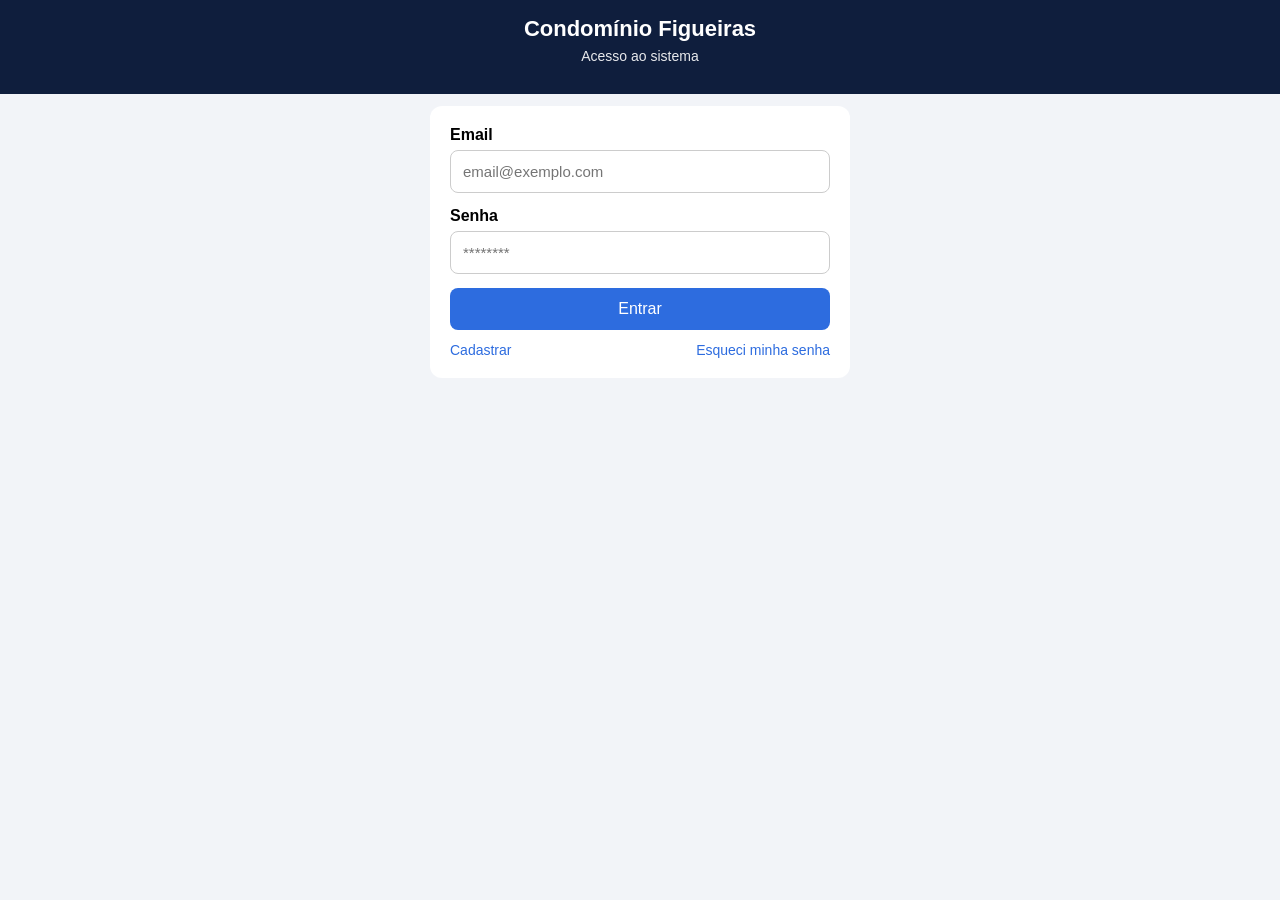
==== index.html @ 36b79e79 "Primeiro commit - projeto inicial" ====
<!DOCTYPE html>
<html lang="pt-BR">
<head>
  <meta charset="UTF-8">
  <title>Login - Condomínio Figueiras</title>
  <meta name="viewport" content="width=device-width, initial-scale=1.0">
  <link rel="stylesheet" href="style.css">
</head>
<body>

<header class="top-bar">
  <div class="top-content">
    <h1 class="title">Condomínio Figueiras</h1>
    <p class="welcome">Acesso ao sistema</p>
  </div>
</header>

<section class="home">
  <div class="card">

    <label>Email</label>
    <input
      type="email"
      id="email"
      placeholder="email@exemplo.com"
    >

    <label>Senha</label>
    <input
      type="password"
      id="senha"
      placeholder="********"
    >

    <button onclick="entrar()">Entrar</button>

    <div class="links">
      <a onclick="cadastrar()">Cadastrar</a>
      <a onclick="esqueciSenha()">Esqueci minha senha</a>
    </div>

  </div>
</section>

<script>
  const API_URL = "http://192.168.0.7:8000";

  async function entrar() {
    const email = document.getElementById("email").value;
    const senha = document.getElementById("senha").value;

    if (!email || !senha) {
      alert("Preencha email e senha");
      return;
    }

    try {
      const response = await fetch(`${API_URL}/login`, {
        method: "POST",
        headers: { "Content-Type": "application/json" },
        body: JSON.stringify({
          email: email,
          password: senha
        })
      });

      const data = await response.json();

      if (!response.ok) {
        alert(data.detail);
        return;
      }

      window.location.href = "home.html";

    } catch (error) {
      alert("Erro ao conectar com o servidor");
      console.error(error);
    }
  }

  async function cadastrar() {
    const email = document.getElementById("email").value;
    const senha = document.getElementById("senha").value;

    if (!email || !senha) {
      alert("Preencha email e senha para cadastrar");
      return;
    }

    try {
      const response = await fetch(`${API_URL}/register`, {
        method: "POST",
        headers: { "Content-Type": "application/json" },
        body: JSON.stringify({
          email: email,
          password: senha
        })
      });

      const data = await response.json();

      if (!response.ok) {
        alert(data.detail);
        return;
      }

      alert("Cadastro realizado com sucesso! Agora faça login.");

    } catch (error) {
      alert("Erro ao conectar com o servidor");
      console.error(error);
    }
  }

  function esqueciSenha() {
    alert("Recuperação de senha será implementada futuramente.");
  }
</script>

</body>
</html>
---- style.css ----
/* ===== RESET ===== */
* {
  box-sizing: border-box;
  font-family: Arial, Helvetica, sans-serif;
}

body {
  margin: 0;
  background: #f2f4f8;
}

/* ===== HEADER ===== */
.top-bar {
  background: #0f1e3d;
  color: #fff;
  padding: 16px 20px;
}

.top-content {
  max-width: 420px;
  margin: 0 auto;
  text-align: center;
}

.title {
  margin: 0;
  font-size: 22px;
}

.welcome {
  margin-top: 6px;
  font-size: 14px;
  opacity: 0.9;
}

/* ===== CONTEÚDO ===== */
.home {
  padding: 12px 20px;
}

/* ===== LISTA DE CARDS (HOME) ===== */
.menu-list {
  max-width: 420px;
  margin: 20px auto 0; /* 👈 AQUI está o ajuste */
}

.menu-item {
  background: #fff;
  padding: 14px;
  margin-bottom: 12px;
  border-radius: 10px;
  text-align: center;
  cursor: pointer;
  font-weight: bold;
}

.menu-item:hover {
  background: #e9eef9;
}

/* ===== CARD PADRÃO ===== */
.card {
  background: #fff;
  border-radius: 12px;
  padding: 20px;
  max-width: 420px;
  margin: 0 auto;
}

/* ===== FORM ===== */
label {
  display: block;
  margin-bottom: 6px;
  font-weight: bold;
}

input,
textarea {
  width: 100%;
  padding: 12px;
  margin-bottom: 14px;
  border-radius: 8px;
  border: 1px solid #ccc;
  font-size: 15px;
}

textarea {
  min-height: 150px;
  resize: vertical;
}

/* ===== BOTÕES ===== */
button {
  width: 100%;
  padding: 12px;
  border: none;
  border-radius: 8px;
  background: #2d6cdf;
  color: #fff;
  font-size: 16px;
  cursor: pointer;
}

button:hover {
  opacity: 0.9;
}

/* ===== LINKS (LOGIN) ===== */
.links {
  display: flex;
  justify-content: space-between;
  margin-top: 12px;
}

.links a {
  font-size: 14px;
  color: #2d6cdf;
  cursor: pointer;
  text-decoration: none;
}

/* ===== BOTÃO VOLTAR PADRÃO ===== */
.btn-voltar {
  background: #555;
  max-width: 420px;
  margin: 16px auto 0;
  display: block;
}

/* ===== BOTÃO VOLTAR PEQUENO ===== */
.btn-voltar-pequeno {
  width: auto;
  padding: 10px 24px;
  margin: 16px auto 0;
  display: block;
  background: #555;
  font-size: 14px;
}
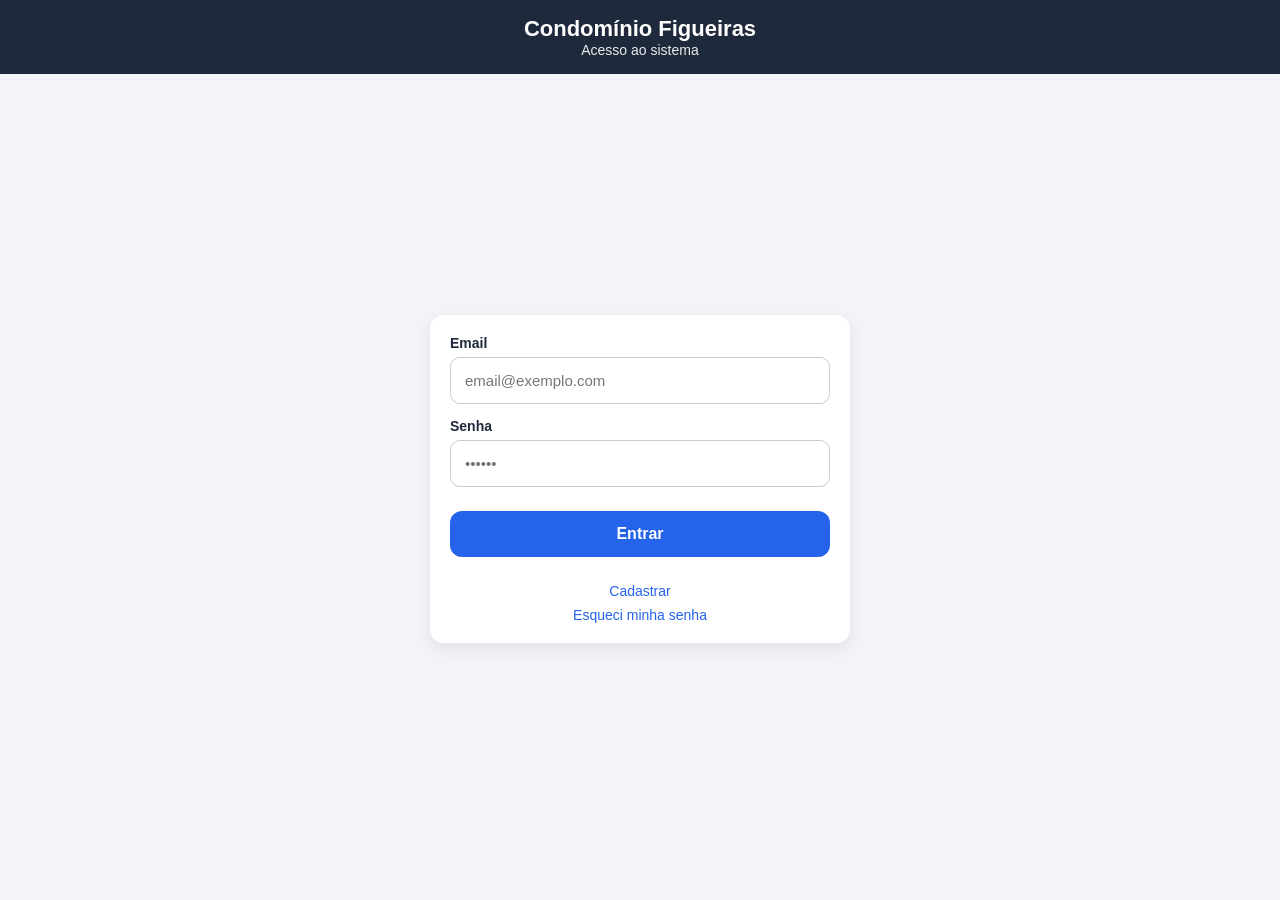
==== commit 795941ac: "Finaliza fluxo de mensagens e reservas com feedback de sucesso e validação de datas" ====
--- a/index.html
+++ b/index.html
@@ -16,23 +16,19 @@
 </header>
 
 <section class="home">
-  <div class="card">
+  <div class="card login-card">
 
-    <label>Email</label>
-    <input
-      type="email"
-      id="email"
-      placeholder="email@exemplo.com"
-    >
+    <div class="field">
+      <label>Email</label>
+      <input type="email" id="email" placeholder="email@exemplo.com">
+    </div>
 
-    <label>Senha</label>
-    <input
-      type="password"
-      id="senha"
-      placeholder="********"
-    >
+    <div class="field">
+      <label>Senha</label>
+      <input type="password" id="senha" placeholder="••••••">
+    </div>
 
-    <button onclick="entrar()">Entrar</button>
+    <button class="primary-btn" onclick="entrar()">Entrar</button>
 
     <div class="links">
       <a onclick="cadastrar()">Cadastrar</a>
@@ -43,11 +39,15 @@
 </section>
 
 <script>
-  const API_URL = "http://192.168.0.7:8000";
+  // 👉 API funciona no PC (localhost) e no celular (IP da rede)
+  const API_URL =
+    location.hostname === "localhost" || location.hostname === "127.0.0.1"
+      ? "http://127.0.0.1:8000"
+      : "http://192.168.0.7:8000"; // ⚠️ confirme se este é seu IP
 
   async function entrar() {
-    const email = document.getElementById("email").value;
-    const senha = document.getElementById("senha").value;
+    const email = document.getElementById("email").value.trim();
+    const senha = document.getElementById("senha").value.trim();
 
     if (!email || !senha) {
       alert("Preencha email e senha");
@@ -58,33 +58,30 @@
       const response = await fetch(`${API_URL}/login`, {
         method: "POST",
         headers: { "Content-Type": "application/json" },
-        body: JSON.stringify({
-          email: email,
-          password: senha
-        })
+        body: JSON.stringify({ email, password: senha })
       });
 
       const data = await response.json();
 
       if (!response.ok) {
-        alert(data.detail);
+        alert(data.detail || "Erro no login");
         return;
       }
 
-      window.location.href = "home.html";
+      // 🔥 CORREÇÃO IMPORTANTE (funciona no celular e no PC)
+      window.location.href = location.origin + "/home.html";
 
-    } catch (error) {
+    } catch (e) {
       alert("Erro ao conectar com o servidor");
-      console.error(error);
     }
   }
 
   async function cadastrar() {
-    const email = document.getElementById("email").value;
-    const senha = document.getElementById("senha").value;
+    const email = document.getElementById("email").value.trim();
+    const senha = document.getElementById("senha").value.trim();
 
     if (!email || !senha) {
-      alert("Preencha email e senha para cadastrar");
+      alert("Preencha email e senha");
       return;
     }
 
@@ -92,29 +89,24 @@
       const response = await fetch(`${API_URL}/register`, {
         method: "POST",
         headers: { "Content-Type": "application/json" },
-        body: JSON.stringify({
-          email: email,
-          password: senha
-        })
+        body: JSON.stringify({ email, password: senha })
       });
 
       const data = await response.json();
 
       if (!response.ok) {
-        alert(data.detail);
+        alert(data.detail || "Erro no cadastro");
         return;
       }
 
-      alert("Cadastro realizado com sucesso! Agora faça login.");
-
-    } catch (error) {
+      alert("Cadastro realizado! Faça login.");
+    } catch (e) {
       alert("Erro ao conectar com o servidor");
-      console.error(error);
     }
   }
 
   function esqueciSenha() {
-    alert("Recuperação de senha será implementada futuramente.");
+    alert("Funcionalidade em breve");
   }
 </script>
 
@@ -128,3 +120,5 @@
 
 
 
+
+
--- a/style.css
+++ b/style.css
@@ -1,140 +1,185 @@
-/* ===== RESET ===== */
+/* RESET */
 * {
   box-sizing: border-box;
+  margin: 0;
+  padding: 0;
   font-family: Arial, Helvetica, sans-serif;
 }
 
+/* BODY */
 body {
-  margin: 0;
-  background: #f2f4f8;
+  background-color: #f2f4f8;
+  min-height: 100vh;
 }
 
-/* ===== HEADER ===== */
+/* HEADER */
 .top-bar {
-  background: #0f1e3d;
-  color: #fff;
-  padding: 16px 20px;
+  background-color: #1e293b;
+  padding: 16px 0;
 }
 
 .top-content {
-  max-width: 420px;
-  margin: 0 auto;
   text-align: center;
+  color: #ffffff;
 }
 
 .title {
-  margin: 0;
   font-size: 22px;
+  font-weight: bold;
 }
 
 .welcome {
-  margin-top: 6px;
   font-size: 14px;
   opacity: 0.9;
 }
 
-/* ===== CONTEÚDO ===== */
+/* CONTEÚDO */
 .home {
-  padding: 12px 20px;
+  padding: 16px;
+  display: flex;
+  justify-content: center;
 }
 
-/* ===== LISTA DE CARDS (HOME) ===== */
-.menu-list {
+/* CARD PADRÃO */
+.card {
+  background-color: #ffffff;
+  width: 100%;
   max-width: 420px;
-  margin: 20px auto 0; /* 👈 AQUI está o ajuste */
+  padding: 20px;
+  border-radius: 14px;
+  box-shadow: 0 6px 16px rgba(0,0,0,0.08);
 }
 
-.menu-item {
-  background: #fff;
-  padding: 14px;
-  margin-bottom: 12px;
-  border-radius: 10px;
-  text-align: center;
-  cursor: pointer;
-  font-weight: bold;
+/* ===== LOGIN ===== */
+.login-card {
+  display: flex;
+  flex-direction: column;
+  gap: 14px;
 }
 
-.menu-item:hover {
-  background: #e9eef9;
+.field {
+  display: flex;
+  flex-direction: column;
 }
 
-/* ===== CARD PADRÃO ===== */
-.card {
-  background: #fff;
-  border-radius: 12px;
-  padding: 20px;
-  max-width: 420px;
-  margin: 0 auto;
+.field label {
+  font-size: 14px;
+  font-weight: 600;
+  color: #1e293b;
+  margin-bottom: 6px;
 }
 
-/* ===== FORM ===== */
-label {
-  display: block;
-  margin-bottom: 6px;
-  font-weight: bold;
-}
-
-input,
-textarea {
-  width: 100%;
-  padding: 12px;
-  margin-bottom: 14px;
-  border-radius: 8px;
+.field input {
+  padding: 14px;
+  border-radius: 10px;
   border: 1px solid #ccc;
   font-size: 15px;
 }
 
-textarea {
-  min-height: 150px;
-  resize: vertical;
-}
-
-/* ===== BOTÕES ===== */
-button {
-  width: 100%;
-  padding: 12px;
+/* BOTÃO */
+.primary-btn {
+  margin-top: 10px;
+  padding: 14px;
+  background-color: #2563eb;
+  color: #ffffff;
   border: none;
-  border-radius: 8px;
-  background: #2d6cdf;
-  color: #fff;
+  border-radius: 12px;
   font-size: 16px;
+  font-weight: bold;
   cursor: pointer;
 }
 
-button:hover {
-  opacity: 0.9;
+.primary-btn:active {
+  background-color: #1e40af;
 }
 
-/* ===== LINKS (LOGIN) ===== */
+/* LINKS */
 .links {
   display: flex;
-  justify-content: space-between;
+  flex-direction: column;
+  align-items: center;
+  gap: 8px;
   margin-top: 12px;
 }
 
 .links a {
   font-size: 14px;
-  color: #2d6cdf;
-  cursor: pointer;
+  color: #2563eb;
   text-decoration: none;
 }
 
-/* ===== BOTÃO VOLTAR PADRÃO ===== */
-.btn-voltar {
-  background: #555;
-  max-width: 420px;
-  margin: 16px auto 0;
-  display: block;
+/* ===== HOME / LISTAS ===== */
+.cards {
+  display: flex;
+  flex-direction: column;
+  gap: 12px;
 }
 
-/* ===== BOTÃO VOLTAR PEQUENO ===== */
-.btn-voltar-pequeno {
-  width: auto;
-  padding: 10px 24px;
-  margin: 16px auto 0;
-  display: block;
-  background: #555;
+.card-item {
+  background-color: #ffffff;
+  padding: 18px;
+  border-radius: 12px;
+  font-size: 16px;
+  color: #1e293b;
+  text-decoration: none;
+  box-shadow: 0 4px 12px rgba(0,0,0,0.08);
+}
+
+/* ===== FORMULÁRIOS ===== */
+.form-card {
+  display: flex;
+  flex-direction: column;
+  gap: 12px;
+}
+
+.form-card input,
+.form-card textarea,
+.form-card select {
+  padding: 12px;
+  border-radius: 8px;
+  border: 1px solid #ccc;
   font-size: 14px;
+}
+
+.secondary-btn {
+  margin-top: 8px;
+  text-align: center;
+  font-size: 14px;
+  color: #2563eb;
+  text-decoration: none;
+}
+/* ===== AJUSTE FINAL HOME (MOBILE) ===== */
+
+/* garante altura total da tela */
+.home {
+  min-height: calc(100vh - 90px); /* header */
+  display: flex;
+  justify-content: flex-start;
+  align-items: center;
+}
+
+/* container dos cards */
+.cards {
+  width: 100%;
+  display: flex;
+  flex-direction: column;
+  gap: 14px;
+  padding-bottom: 24px;
+}
+
+/* cada card */
+.card-item {
+  text-align: center;
+}
+
+/* ===== CENTRALIZA LOGIN NO DESKTOP ===== */
+@media (min-width: 768px) {
+  .home {
+    min-height: calc(100vh - 90px);
+    display: flex;
+    justify-content: center;
+    align-items: center;
+  }
 }
 
 
@@ -149,3 +194,5 @@
 
 
 
+
+
